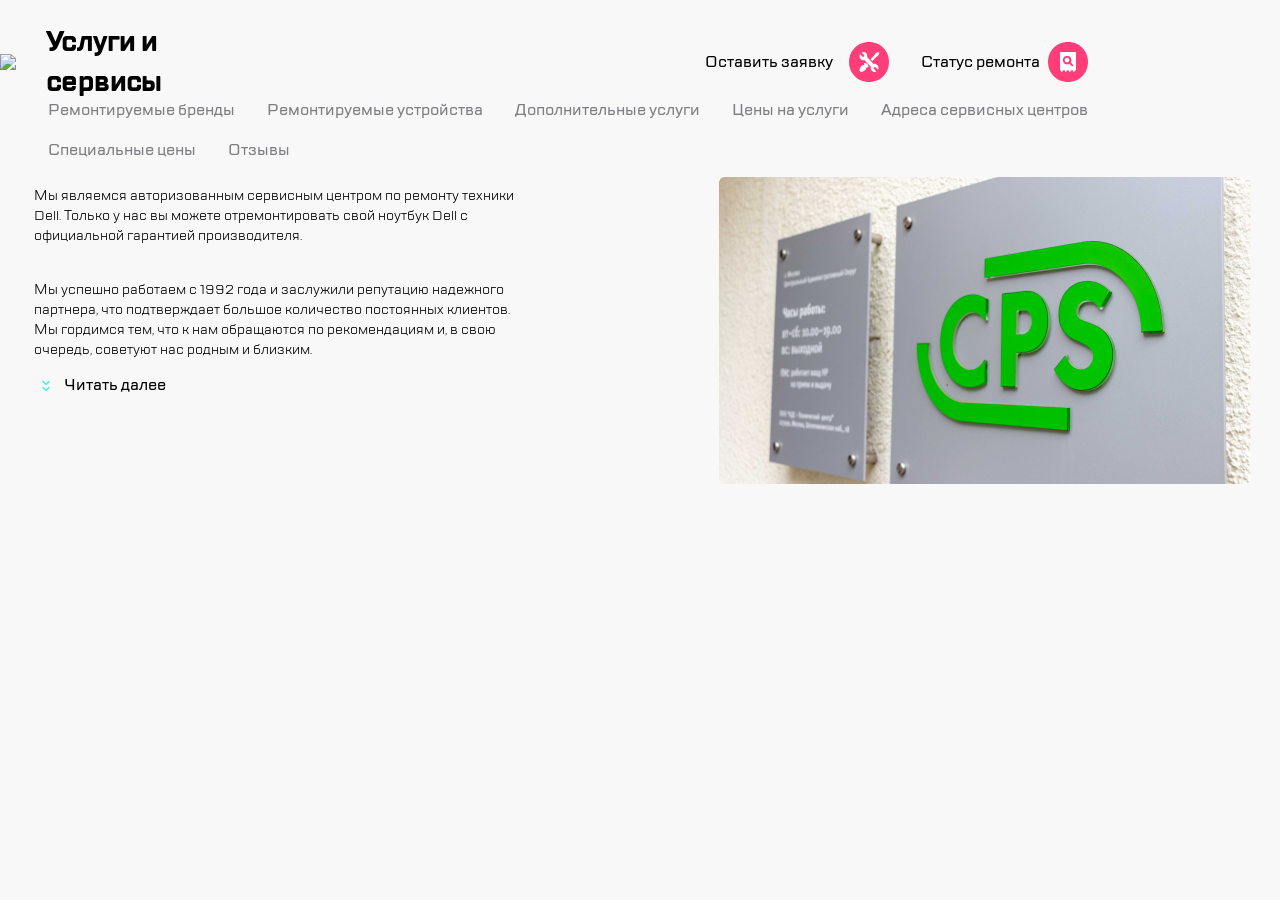
==== page.html @ 227389a5 "my-page" ====
<!DOCTYPE html>
<html lang="ru">
<head>
    <meta charset="UTF-8">
    <meta name="viewport" content="width=device-width, initial-scale=1">
    <link rel="stylesheet" href="css/style13.css">
    <title class="title">CPS</title>
</head>
<body>

<!--БЛОК ВЕРХНЕГО МЕНЮ-->

<header class="upper-menu">
    <div class="upper-block">
        <a href="#" class="upper-menu__icon burger" >
            <img src="icons/icon-burger.svg" alt="menu">
        </a>
        <img class="upper-menu__divider leftd"src="icons/divider.svg" alt="" width="2px" height="32px">
        <img class="upper-menu__logo" src="icons/CPS-logo.svg" alt="CPS-logo">
        <a href="#" class="upper-menu__icon call" >
            <img src="icons/icon-call.svg" alt="call">
        </a>
       <a href="#" class="upper-menu__icon chat" >
            <img src="icons/icon-chat.svg" alt="chat">
        </a>
        <a href="#" class="upper-menu__icon profile" >
            <img src="icons/icon-profile.svg" alt="profile">
        </a>
        <img class="upper-menu__divider rightd"src="icons/divider.svg" alt="" width="2px" height="32px">
        <a href="#" class="upper-menu__icon repair">
            <span class="upper-menu__text-fade">Оставить заявку</span>
            <img src="icons/icon-repair.svg" class="upper-menu__repair" alt="Оставить заявку">
        </a>           
        <a href="#" class="upper-menu__icon checkstatus">
            <span class="upper-menu__text-fade">Статус ремонта</span>
            <img src="icons/icon-checkstatus.svg" alt="Статус ремонта">
        </a>
    </div>                       
</header>

<!--ПЕРВЫЙ БЛОК-->

<main>
    <div class="first-block">

<!--БЛОК УСЛУГИ И СЕРВИСЫ-->

            <div class="first-block__title">
                <img src="icons/highlight.svg">
                <h1 class="first-block__text">Услуги и сервисы</h1>
            </div>

<!--СЛАЙД МЕНЮ-->

            <nav class="first-block__slide-menu">
                <div class="first-block__fader"></div>
                <button type="nav-button" class="first-block__button brands">Ремонтируемые бренды</button>
                <button type="nav-button" class="first-block__button rep">Ремонтируемые устройства</button>
                <button type="nav-button" class="first-block__button extra">Дополнительные услуги</button>
                <button type="nav-button" class="first-block__button price">Цены на услуги</button>
                <button type="nav-button" class="first-block__button adress">Адреса сервисных центров</button>
                <button type="nav-button" class="first-block__button special">Специальные цены</button>
                <button type="nav-button" class="first-block__button reviews">Отзывы</button>
            </nav>

<!--ГЛАВНЫЙ БЛОК-->

        <div class="first-block__main-block">
            <div class="first-block__text-container">
                <p class="first-block__block-text text">Мы являемся авторизованным сервисным центром по ремонту техники Dell. Только у нас вы можете отремонтировать свой ноутбук Dell с официальной гарантией производителя.<br><br></p>
                <p class="first-block__block-text text-extra">Мы успешно работаем с 1992 года и заслужили репутацию надежного партнера</p>
                <p class="first-block__block-text text-extra2">Мы успешно работаем с 1992 года и заслужили репутацию надежного партнера, что подтверждает большое количество постоянных клиентов. Мы гордимся тем, что к нам обращаются по рекомендациям и, в свою очередь, советуют нас родным и близким.</p>
                <a href="#" class="first-block__read-link">
                    <img src="icons/arrows.svg" class="first-block__read-arrows">Читать далее
                </a>
            </div>
            <img class="first-block__img w320" src="icons/Picture320.png" alt="">
            <img class="first-block__img w768" src="icons/Picture768.png" alt="">
            <img class="first-block__img w1120" src="icons/Picture1120.png" alt="">
        </div>
    </div>
</main>    
</body>
</html>
---- css/style13.css ----
@media (min-width: 320px) and (max-width: 767px) {
  body {
      margin: 0;
      padding: 0;
      min-width: 320px;
      max-width: 767px;
      max-height: 597px;
      overflow: hidden;
      }
}

@media (min-width: 768px) and (max-width: 1119px) {
  body {
      margin: 0;
      padding: 0;
      min-width: 768px;
      max-width: 1119px;
      max-height: 504px;
      overflow: hidden;
      }
}

@media (min-width: 1120px) and (max-width: 2100px) {
  body {
      margin: 0;
      padding: 0;
      min-width: 1120px;
      max-width: 2100px;
      max-height: 535px;
      overflow: hidden;
      background: rgba(248, 248, 248, 1);
      }
}

/*ВЕРХНЕЕ МЕНЮ*/

.upper-block {
  display: flex;
  flex-wrap: nowrap;
  padding: 0;
  align-items: center;
  justify-content: space-between;
}

.chat,
.profile {
  margin-left: 16px;
}

@media (min-width: 320px) and (max-width: 767px) {
  .upper-menu {
      max-height: 88px;
      max-width: auto; 
      border-bottom: solid 1px rgba(217, 255, 245, 1);
      padding: 18.59px 16px 18.59px 16px;
      }

  .upper-menu__icon,
  .upper-menu__divider,
  .upper-menu__logo {
      display: flex;
      align-items: center;
      size-adjust: 40px;
      margin: 0;
      }

  .leftd,
  .call,
  .upper-menu__text-fade,
  .chat,
  .profile {
      display: none;
      }
}

@media (min-width: 768px) and (max-width:1119px) {
  .upper-menu {
      max-height: 88px;
      max-width: auto;
      justify-content: space-between;
      border-bottom: solid 1px rgba(217, 255, 245, 1);
      padding: 18.59px 24px 18.59px 24px;
      }

  .rightd,
  .repair,
  .leftd {
      margin-left: 20px;
      }

  .call {
      margin-left: 250.73px;
      }

  .chat,
  .profile,
  .checkstatus {
      margin-left: 16px;
      }

  .upper-menu__text-fade {
      display: none;
      }

  .upper-menu__logo {
      width: 96.55px;
      height: 50.81px;
      margin-left: 20.73px;
      }
}

@media (min-width: 1120px) and (max-width: 2100px) {
  .upper-menu {
      display: flex;
      justify-content: end;
      margin-top: 42px;
      min-width: 1120px;
      max-width: 2100px;
      position: absolute;
      padding: 0;
      }

  .upper-menu__icon {
      display: flex;
      align-items: center;
      size-adjust: 40px;
      margin: 0 32px 0 0;
      text-decoration: none;
      font-family: "TTLakes-button";
      color: black;
      }

  .upper-menu__checkstatus,
  .upper-menu__repair {
      padding-left: 8px;
      }

  .upper-menu__text-fade {
      margin-right: 8px;
      }

  .burger,
  .call,
  .rightd,
  .leftd,
  .chat,
  .profile,
  .upper-menu__logo {
      display: none;
      }
}

/*---------------------ПЕРВЫЙ БЛОК--------------------*/

.first-block {
  display: flex;
  justify-content: start;
  flex-wrap: wrap;
  background: rgba(248, 248, 248, 1);
  margin: 0;
  padding: 0;
}

@media (min-width: 320px) and (max-width: 767px) {
  .first-block {
      padding: 24px 0 35px 0;
      max-height: 509px;
      overflow: hidden;
      }
}

@media (min-width: 768px) and (max-width:1119px) {
  .first-block {
      flex-direction: column;
      overflow: hidden;
      height: 416px;
      min-width: 768px;
      max-width: 1119px;
      padding-top: 24px;
      }
}

@media (min-width: 1120px) and (max-width: 2100px) {
  .first-block {
      flex-direction: column;
      padding: 42px 0 39px 0;
      justify-content: flex-end;
      }
}

/*---------------БЛОК "УСЛУГИ И СЕРВИСЫ"--------------*/

.first-block__title {
  display: flex;
  align-self: start;
  max-width: 266px;
  align-items: center;
  height: 40px;
}

.first-block__text {
  font-family: "TTLakes-title", sans-serif;
  font-size: 28px;
  line-height: 40px;
  text-align: start;
  letter-spacing: -0.6px; 
}

@media (min-width: 320px) and (max-width: 767px) {
  .first-block__text {
      margin-left: 12px;
      }
}

@media (min-width: 768px) and (max-width: 1119px) {
  .first-block__text {
      margin-left: 20px;
      }
}

@media (min-width: 1120px) and (max-width: 2100px) {
  .first-block__text {
      margin-left: 30px;
      }
}

/*---------------------СЛАЙД МЕНЮ---------------------*/

.first-block__slide-menu {
  display: flex;
  position: relative;
  white-space: nowrap;
}

.first-block__button {
  font-family: "TTLakes-button";
  font-size: 16px;
  color: rgba(126, 126, 130, 1);
  height: 40px;
  padding-left: 16px;
  padding-right: 16px;
  line-height: 24px;
  text-decoration: none;
  align-items: center;
  cursor: pointer;
  border: none;
  background-color: rgba(0, 0, 0, 0);
}

.first-block__button:hover {
  border: 2px solid rgba(184, 255, 236, 1);
  border-radius: 5px;
  background-color: white;
}

.first-block__fader  {
  width: 24px;
  height: 40px;
  position: fixed;
  background: linear-gradient(270deg, #F8F8F8 34%, rgba(248, 248, 248, 0.0001) 100%);
}

@media (min-width: 320px) and (max-width: 767px) {
  .first-block__slide-menu {
      padding: 16px 0 0 16px;
      max-width: 504px;
      overflow-x: auto;
      scrollbar-width: none;            
      flex-wrap: nowrap;
      }

  .first-block__fader  {
        margin-left: 280px;
      }

  .price,      
  .brands,
  .adress,
  .special,
  .reviews {
      display: none;
      }
}

@media (min-width: 768px) and (max-width: 1119px) {
  .first-block__slide-menu {
      padding: 32px 0 0 24px;
      max-width: 732px;
      overflow-x: auto;
      scrollbar-width: none;
      flex-wrap: nowrap;
      }

   .first-block__fader  {
      margin-left: 720px;
      }
}

@media (min-width: 1120px) and (max-width: 2100px) {
  .first-block__slide-menu {
      min-width: 1096px;
      margin: 8px 0 7px 32px;
      flex-wrap: wrap;
      }

  .first-block__fader {
      display: none;
      }
}

/*--------------------ГЛАВНЫЙ БЛОК--------------------*/

.first-block__main-block {
  display: flex;
  justify-content: start;
}

.first-block__text-container {
  display: flex;
  padding-top: 0;
  flex-wrap: wrap;
}

.first-block__block-text {
  font-family: "TTLakes-first";
  font-size: 14px;
    text-align: start;
}

@media (min-width: 320px) and (max-width: 767px) {
  .first-block__main-block {
      margin-top: 0;
      width: auto;
      max-height: 322px; 
      flex-direction: column;
      }

  .first-block__text-container {
      width: auto;
      height: auto;
      padding: 0 16px 0 16px;
      }

  .first-block__block-text {
      line-height: 20px;
      height: 90px;
      }
}

@media (min-width: 768px) and (max-width: 1119px) {
  .first-block__main-block {
      margin: 32px 25px  40px 24px;
      width: 720px;
      max-height: 208px;
      flex-wrap: wrap;
      }

  .first-block__text-container {
      max-width: 312px;
      max-height: 160px;
      margin: 0 48px 10px 0;
      }

  .first-block__block-text {
      line-height: 20px;
      margin: 0;
      }
}

@media (min-width: 1120px) and (max-width: 2100px) {
  .first-block__main-block {
      padding: 0 28.65px 0 34px;
      height: auto;
      flex-wrap: wrap;
      }

  .first-block__text-container {
      width: 490px;
      height: 160px;
      margin-top: 9.22px;
      }

  .first-block__block-text {
      line-height: 20px;
      margin-top: 0;
      }
}

@media (min-width: 320px) and (max-width: 767px) {
    .text-extra,
    .text-extra2 {
      display: none;
      }
}

@media (min-width: 768px) and (max-width: 1119px) {
    .text-extra2 {
      display: none;
      }
}

@media (min-width: 1120px) {
    .text-extra {
      display: none;
      }
}

/*-----------------БЛОК "ЧИТАТЬ ДАЛЕЕ"----------------*/

.first-block__read-link {
  display: flex;
  text-decoration: none;
  width: 132px;
  height: 24px;
  font-family: 'TTLakes-button', Arial, sans-serif;
  color: black;
}

.first-block__read-arrows {
  size-adjust: 24px;
  margin-right: auto;
}

@media (min-width: 320px) and (max-width: 767px) {
  .first-block__read-link {
      margin: 16px 0 16px 0;
      }
}

@media (min-width: 768px) and (max-width: 1119px) {
  .first-block__read-link {
      margin-top: 10px;
      }
}

@media (min-width: 1120px) and (max-width: 2100px) {
  .first-block__read-link {
      margin-top: 13,78px;
      }
}

/*--------------------КАРТИНКА CНИЗУ--------------------*/

@media not ((min-width: 320px) and (max-width: 767px)) {
 .first-block__img {
      margin-left: auto;
      }

 .w320 {
      display: none;
      }
}

@media not ((min-width: 768px) and (max-width:1119px)) {
.w768 {
      display: none;
      }
}

@media not ((min-width: 1120px) and (max-width: 2100px)) {
.w1120 {
      display: none;
      }
}

/*-----------------------ШРИФТЫ-----------------------*/

@font-face {
  font-family: "TTLakes-title";
  src: url("../fonts/TTLakes-Bold.woff") format("woff");
  font-style: normal;
  font-weight: 700;
  leading-trim: none;
  line-height: 40px;
  letter-spacing: -0.6px;
}

@font-face {
  font-family: "TTLakes-button";
  src: url("../fonts/TTLakes-Medium.woff") format("woff");
  font-style: normal; 
  font-weight: 500;
}

@font-face {
  font-family: "TTLakes-first";
  src: url("../fonts/TTLakes-Regular.woff") format("woff");
  font-style: normal; 
  font-weight: 400;
}
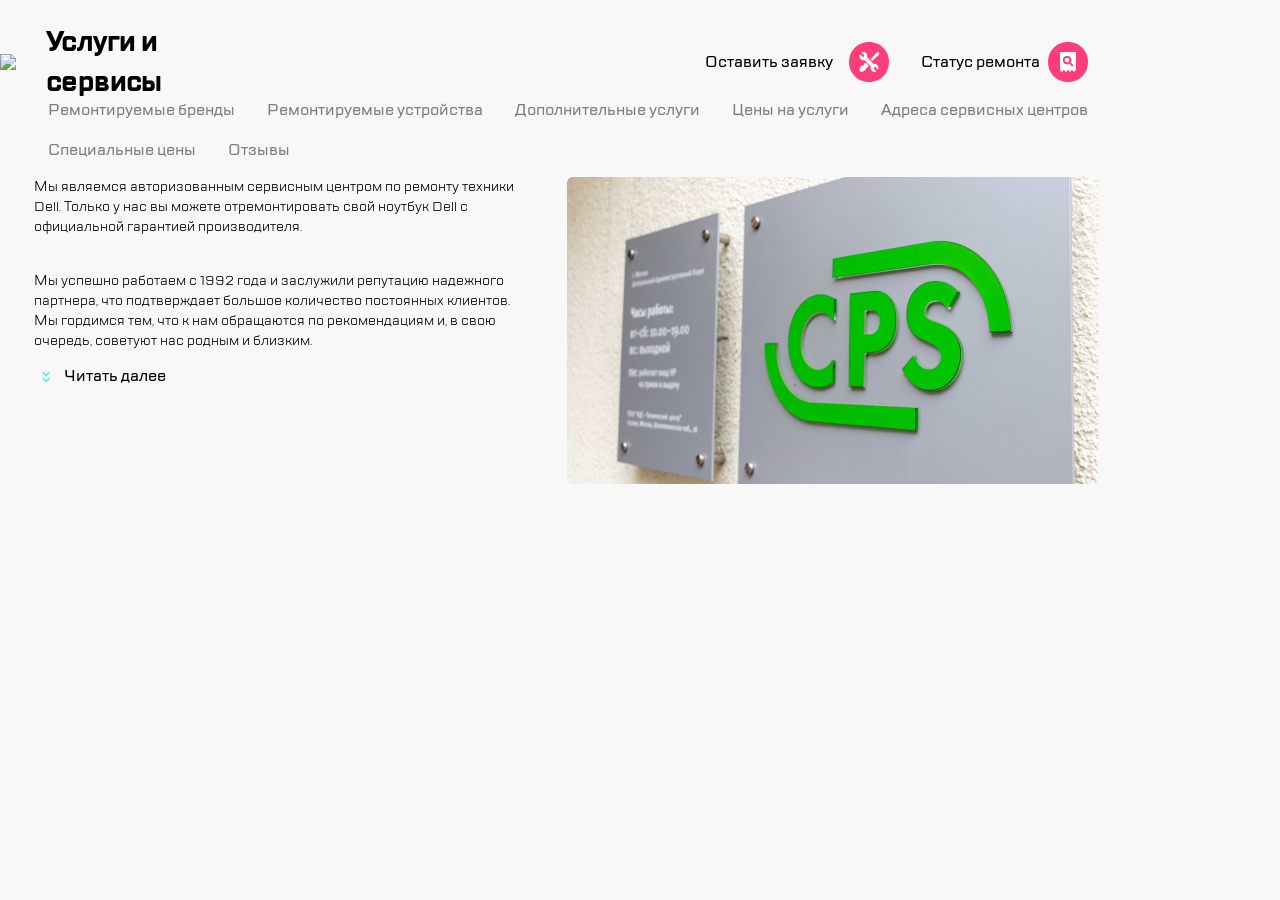
==== commit adc92b75: "last one" ====
--- a/page.html
+++ b/page.html
@@ -10,8 +10,7 @@
 
 <!--БЛОК ВЕРХНЕГО МЕНЮ-->
 
-<header class="upper-menu">
-    <div class="upper-block">
+    <header class="upper-menu">
         <a href="#" class="upper-menu__icon burger" >
             <img src="icons/icon-burger.svg" alt="menu">
         </a>
@@ -35,8 +34,7 @@
             <span class="upper-menu__text-fade">Статус ремонта</span>
             <img src="icons/icon-checkstatus.svg" alt="Статус ремонта">
         </a>
-    </div>                       
-</header>
+    </header>
 
 <!--ПЕРВЫЙ БЛОК-->
 
--- a/css/style13.css
+++ b/css/style13.css
@@ -1,32 +1,29 @@
-@media (min-width: 320px) and (max-width: 767px) {
+@media (320px <= width < 768px) {
   body {
       margin: 0;
       padding: 0;
-      min-width: 320px;
-      max-width: 767px;
-      max-height: 597px;
+      width: 320px;
+      height: 597px;
       overflow: hidden;
       }
 }
 
-@media (min-width: 768px) and (max-width: 1119px) {
+@media (768px <= width < 1120px) {
   body {
       margin: 0;
       padding: 0;
-      min-width: 768px;
-      max-width: 1119px;
-      max-height: 504px;
+      width: 768px;
+      height: 504px;
       overflow: hidden;
       }
 }
 
-@media (min-width: 1120px) and (max-width: 2100px) {
+@media (min-width: 1120px) {
   body {
       margin: 0;
       padding: 0;
-      min-width: 1120px;
-      max-width: 2100px;
-      max-height: 535px;
+      width: 1120px;
+      height: 535px;
       overflow: hidden;
       background: rgba(248, 248, 248, 1);
       }
@@ -34,10 +31,11 @@
 
 /*ВЕРХНЕЕ МЕНЮ*/
 
-.upper-block {
+.upper-menu {
   display: flex;
   flex-wrap: nowrap;
   padding: 0;
+  margin: 0;
   align-items: center;
   justify-content: space-between;
 }
@@ -47,21 +45,11 @@
   margin-left: 16px;
 }
 
-@media (min-width: 320px) and (max-width: 767px) {
+@media (320px <= width < 768px) {
   .upper-menu {
-      max-height: 88px;
-      max-width: auto; 
+      height: 88px;
       border-bottom: solid 1px rgba(217, 255, 245, 1);
-      padding: 18.59px 16px 18.59px 16px;
-      }
-
-  .upper-menu__icon,
-  .upper-menu__divider,
-  .upper-menu__logo {
-      display: flex;
-      align-items: center;
-      size-adjust: 40px;
-      margin: 0;
+      padding: 0 16px 0 16px;
       }
 
   .leftd,
@@ -73,13 +61,11 @@
       }
 }
 
-@media (min-width: 768px) and (max-width:1119px) {
+@media (768px <= width < 1120px) {
   .upper-menu {
-      max-height: 88px;
-      max-width: auto;
-      justify-content: space-between;
+      height: 88px;
       border-bottom: solid 1px rgba(217, 255, 245, 1);
-      padding: 18.59px 24px 18.59px 24px;
+      padding: 0 24px 0 24px;
       }
 
   .rightd,
@@ -92,9 +78,7 @@
       margin-left: 250.73px;
       }
 
-  .chat,
-  .profile,
-  .checkstatus {
+    .checkstatus {
       margin-left: 16px;
       }
 
@@ -109,15 +93,13 @@
       }
 }
 
-@media (min-width: 1120px) and (max-width: 2100px) {
+@media (min-width: 1120px) {
   .upper-menu {
-      display: flex;
       justify-content: end;
       margin-top: 42px;
-      min-width: 1120px;
-      max-width: 2100px;
+      padding-right: 32px;
+      width: 1120px;
       position: absolute;
-      padding: 0;
       }
 
   .upper-menu__icon {
@@ -155,36 +137,29 @@
 .first-block {
   display: flex;
   justify-content: start;
+  flex-direction: column;
   flex-wrap: wrap;
+  overflow: hidden;
   background: rgba(248, 248, 248, 1);
-  margin: 0;
-  padding: 0;
-}
-
-@media (min-width: 320px) and (max-width: 767px) {
+}
+
+@media (320px <= width < 768px) {
   .first-block {
-      padding: 24px 0 35px 0;
-      max-height: 509px;
-      overflow: hidden;
-      }
-}
-
-@media (min-width: 768px) and (max-width:1119px) {
+      padding-top: 24px;
+      height: 509px;
+      }
+}
+
+@media (768px <= width < 1120px) {
   .first-block {
-      flex-direction: column;
-      overflow: hidden;
       height: 416px;
-      min-width: 768px;
-      max-width: 1119px;
       padding-top: 24px;
       }
 }
 
-@media (min-width: 1120px) and (max-width: 2100px) {
+@media (min-width: 1120px) {
   .first-block {
-      flex-direction: column;
       padding: 42px 0 39px 0;
-      justify-content: flex-end;
       }
 }
 
@@ -206,19 +181,19 @@
   letter-spacing: -0.6px; 
 }
 
-@media (min-width: 320px) and (max-width: 767px) {
+@media (320px <= width < 768px) {
   .first-block__text {
       margin-left: 12px;
       }
 }
 
-@media (min-width: 768px) and (max-width: 1119px) {
+@media (768px <= width < 1120px) {
   .first-block__text {
       margin-left: 20px;
       }
 }
 
-@media (min-width: 1120px) and (max-width: 2100px) {
+@media (min-width: 1120px) {
   .first-block__text {
       margin-left: 30px;
       }
@@ -230,6 +205,8 @@
   display: flex;
   position: relative;
   white-space: nowrap;
+  margin: 0;
+  padding: 0;
 }
 
 .first-block__button {
@@ -260,12 +237,12 @@
   background: linear-gradient(270deg, #F8F8F8 34%, rgba(248, 248, 248, 0.0001) 100%);
 }
 
-@media (min-width: 320px) and (max-width: 767px) {
+@media (320px <= width < 768px) {
   .first-block__slide-menu {
-      padding: 16px 0 0 16px;
-      max-width: 504px;
+      padding: 24px 0 0 16px;
+      width: 504px;
       overflow-x: auto;
-      scrollbar-width: none;            
+      scrollbar-width: none;
       flex-wrap: nowrap;
       }
 
@@ -273,7 +250,6 @@
         margin-left: 280px;
       }
 
-  .price,      
   .brands,
   .adress,
   .special,
@@ -282,10 +258,10 @@
       }
 }
 
-@media (min-width: 768px) and (max-width: 1119px) {
+@media (768px <= width < 1120px) {
   .first-block__slide-menu {
       padding: 32px 0 0 24px;
-      max-width: 732px;
+      width: 776px;
       overflow-x: auto;
       scrollbar-width: none;
       flex-wrap: nowrap;
@@ -296,10 +272,10 @@
       }
 }
 
-@media (min-width: 1120px) and (max-width: 2100px) {
+@media (min-width: 1120px) {
   .first-block__slide-menu {
-      min-width: 1096px;
-      margin: 8px 0 7px 32px;
+      width: 1096px;
+      margin: 8px 0 0 32px;
       flex-wrap: wrap;
       }
 
@@ -324,76 +300,74 @@
 .first-block__block-text {
   font-family: "TTLakes-first";
   font-size: 14px;
-    text-align: start;
-}
-
-@media (min-width: 320px) and (max-width: 767px) {
+  text-align: start;
+  line-height: 20px;
+}
+
+@media (320px <= width < 768px) {
   .first-block__main-block {
       margin-top: 0;
-      width: auto;
-      max-height: 322px; 
+      height: 322px;
+      width: 320px;
       flex-direction: column;
       }
 
   .first-block__text-container {
-      width: auto;
-      height: auto;
+      width: 288px;
       padding: 0 16px 0 16px;
       }
 
   .first-block__block-text {
-      line-height: 20px;
       height: 90px;
       }
 }
 
-@media (min-width: 768px) and (max-width: 1119px) {
+@media (768px <= width < 1120px) {
   .first-block__main-block {
-      margin: 32px 25px  40px 24px;
+      margin: 32px 25px 40px 24px;
       width: 720px;
-      max-height: 208px;
+      height: 208px;
       flex-wrap: wrap;
       }
 
   .first-block__text-container {
-      max-width: 312px;
-      max-height: 160px;
+      width: 312px;
+      height: 160px;
       margin: 0 48px 10px 0;
       }
 
   .first-block__block-text {
-      line-height: 20px;
+
       margin: 0;
       }
 }
 
-@media (min-width: 1120px) and (max-width: 2100px) {
+@media (min-width: 1120px) {
   .first-block__main-block {
-      padding: 0 28.65px 0 34px;
-      height: auto;
+      padding: 7px 28.65px 0 34px;
       flex-wrap: wrap;
+      width: 1120;
       }
 
   .first-block__text-container {
       width: 490px;
       height: 160px;
-      margin-top: 9.22px;
+      margin-top: 9.22px 36px 0 0;
       }
 
   .first-block__block-text {
-      line-height: 20px;
       margin-top: 0;
       }
 }
 
-@media (min-width: 320px) and (max-width: 767px) {
+@media (320px <= width < 768px) {
     .text-extra,
     .text-extra2 {
       display: none;
       }
 }
 
-@media (min-width: 768px) and (max-width: 1119px) {
+@media (768px <= width < 1120px) {
     .text-extra2 {
       display: none;
       }
@@ -421,19 +395,19 @@
   margin-right: auto;
 }
 
-@media (min-width: 320px) and (max-width: 767px) {
+@media (320px <= width < 768px) {
   .first-block__read-link {
       margin: 16px 0 16px 0;
       }
 }
 
-@media (min-width: 768px) and (max-width: 1119px) {
+@media (768px <= width < 1120px) {
   .first-block__read-link {
       margin-top: 10px;
       }
 }
 
-@media (min-width: 1120px) and (max-width: 2100px) {
+@media (min-width: 1120px) {
   .first-block__read-link {
       margin-top: 13,78px;
       }
@@ -441,7 +415,7 @@
 
 /*--------------------КАРТИНКА CНИЗУ--------------------*/
 
-@media not ((min-width: 320px) and (max-width: 767px)) {
+@media not (320px <= width < 768px) {
  .first-block__img {
       margin-left: auto;
       }
@@ -451,13 +425,13 @@
       }
 }
 
-@media not ((min-width: 768px) and (max-width:1119px)) {
+@media not (768px <= width < 1120px) {
 .w768 {
       display: none;
       }
 }
 
-@media not ((min-width: 1120px) and (max-width: 2100px)) {
+@media not (1120px <= width < 2100px) {
 .w1120 {
       display: none;
       }
